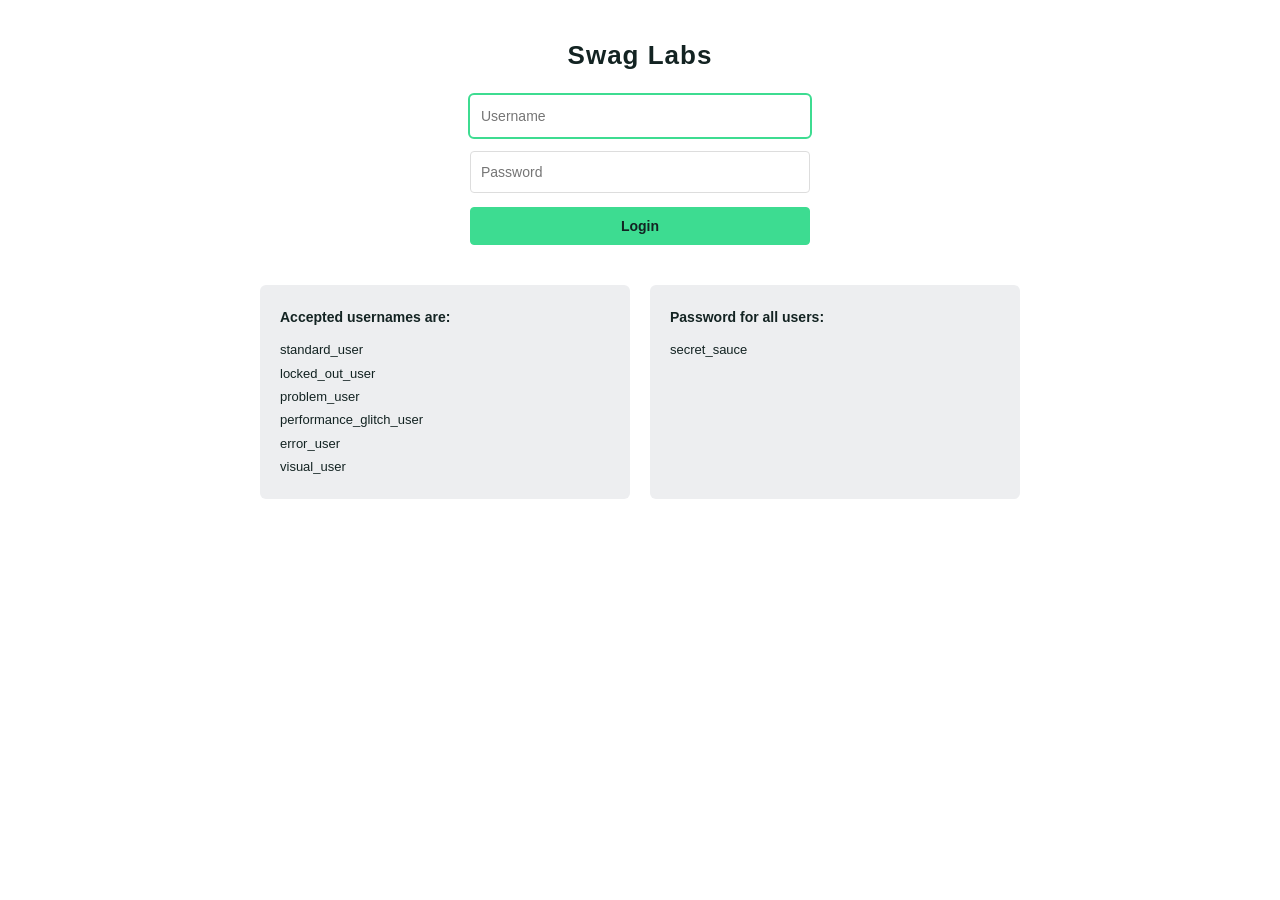
==== index.html @ f43d1763 "first commit" ====
<!DOCTYPE html>
<html lang="pt-BR">
<head>
  <meta charset="UTF-8">
  <meta name="viewport" content="width=device-width, initial-scale=1.0">
  <title>Swag Labs</title>
  <link rel="stylesheet" href="css/style.css">
</head>
<body>
  <div class="login_container">
    <div class="login_logo">Swag Labs</div>

    <div class="login_wrapper">
      <form class="login-box" id="login-form" novalidate>
        <input type="text" class="form_input" id="user-name" data-test="username"
               placeholder="Username" autocomplete="username" autofocus>
        <input type="password" class="form_input" id="password" data-test="password"
               placeholder="Password" autocomplete="current-password">

        <div class="error-message-container" data-test="error-container">
          <span data-test="error" id="error-text"></span>
          <button type="button" class="error-button" data-test="error-button" id="error-close" aria-label="Close">&times;</button>
        </div>

        <input type="submit" class="btn btn_action" id="login-button" data-test="login-button" value="Login">
      </form>
    </div>

    <div class="login_credentials_wrap">
      <div class="login_credentials" data-test="login-credentials">
        <h4>Accepted usernames are:</h4>
        standard_user<br>
        locked_out_user<br>
        problem_user<br>
        performance_glitch_user<br>
        error_user<br>
        visual_user
      </div>
      <div class="login_password" data-test="login-password">
        <h4>Password for all users:</h4>
        secret_sauce
      </div>
    </div>
  </div>

  <script src="js/data.js" defer></script>
  <script src="js/store.js" defer></script>
  <script src="js/pages/login.js" defer></script>
</body>
</html>
---- css/style.css ----
/* ===== Reset básico ===== */
* { margin: 0; padding: 0; box-sizing: border-box; }

:root {
  --green: #3ddc91;
  --red: #e2231a;
  --dark: #132322;
  --gray: #484c55;
  --light-gray: #edeef0;
  --white: #ffffff;
  --font: 'DM Sans', 'Segoe UI', Arial, sans-serif;
}

body {
  font-family: var(--font);
  color: var(--dark);
  background: var(--white);
  font-size: 14px;
}

button { font-family: var(--font); cursor: pointer; }
a { color: inherit; }

/* ===== Botões ===== */
.btn {
  border: 1px solid var(--dark);
  border-radius: 4px;
  background: var(--white);
  color: var(--dark);
  font-size: 14px;
  font-weight: 500;
  padding: 10px 16px;
  transition: all .15s ease;
}
.btn:hover { filter: brightness(.95); }
a.btn { text-decoration: none; display: inline-block; text-align: center; }
.btn_complete { max-width: 240px; width: 100%; }
.cart_empty { padding: 20px 0; color: #888; }
.btn_small { padding: 8px 14px; font-size: 13px; }
.btn_inventory { width: 100%; }
.btn_secondary { color: var(--red); border-color: var(--red); }
.btn_primary { background: var(--green); border-color: var(--green); color: var(--dark); font-weight: 700; }
.btn_action { background: var(--green); border-color: var(--green); color: var(--dark); font-weight: 700; width: 100%; }
.btn_back { background: var(--white); }

/* ===== Página de Login ===== */
.login_container {
  min-height: 100vh;
  display: flex;
  flex-direction: column;
  align-items: center;
  background: var(--white);
}
.login_logo {
  font-size: 26px;
  font-weight: 700;
  letter-spacing: 1px;
  margin: 40px 0 24px;
}
.login_wrapper {
  width: 100%;
  max-width: 380px;
  padding: 0 20px;
}
.login-box {
  display: flex;
  flex-direction: column;
  gap: 14px;
}
.form_input {
  width: 100%;
  padding: 12px 10px;
  border: 1px solid #ddd;
  border-radius: 4px;
  font-size: 14px;
  font-family: var(--font);
}
.form_input:focus { outline: 2px solid var(--green); border-color: transparent; }
.form_input.input_error { border: 2px solid var(--red); }

.error-message-container {
  display: none;
  background: var(--red);
  color: var(--white);
  border-radius: 4px;
  padding: 10px 34px 10px 12px;
  position: relative;
  font-size: 13px;
}
.error-message-container.visible { display: block; }
.error-button {
  position: absolute;
  top: 50%; right: 8px;
  transform: translateY(-50%);
  background: none; border: none;
  color: var(--white);
  font-size: 16px;
}

.login_credentials_wrap {
  display: flex;
  flex-wrap: wrap;
  gap: 20px;
  margin: 40px auto 0;
  max-width: 800px;
  width: 100%;
  padding: 0 20px 40px;
}
.login_credentials, .login_password {
  flex: 1 1 300px;
  background: var(--light-gray);
  border-radius: 6px;
  padding: 20px;
  font-size: 13px;
  line-height: 1.8;
}
.login_credentials h4, .login_password h4 { margin-bottom: 8px; font-size: 14px; }

/* ===== Cabeçalho ===== */
.primary_header {
  display: flex;
  align-items: center;
  justify-content: space-between;
  background: var(--white);
  border-bottom: 1px solid #ddd;
  padding: 12px 20px;
  position: relative;
}
.header_label { display: flex; align-items: center; gap: 16px; }
.app_logo { font-size: 20px; font-weight: 700; letter-spacing: 1px; }
.bm-burger-button {
  background: none; border: none;
  font-size: 22px;
  line-height: 1;
}
.shopping_cart_link {
  text-decoration: none;
  font-size: 22px;
  position: relative;
  display: inline-block;
}
.shopping_cart_badge {
  position: absolute;
  top: -6px; right: -10px;
  background: var(--red);
  color: var(--white);
  border-radius: 50%;
  width: 20px; height: 20px;
  font-size: 11px;
  font-weight: 700;
  align-items: center;
  justify-content: center;
  display: inline-flex;
}

.header_secondary_container {
  display: flex;
  align-items: center;
  justify-content: space-between;
  background: var(--light-gray);
  padding: 14px 20px;
}
.title { font-size: 18px; font-weight: 700; }

/* ===== Menu lateral ===== */
.bm-menu {
  position: fixed;
  top: 0; left: -280px;
  width: 260px; height: 100vh;
  background: var(--white);
  box-shadow: 2px 0 12px rgba(0,0,0,.2);
  z-index: 100;
  transition: left .25s ease;
  padding: 60px 0 0;
  display: flex;
  flex-direction: column;
}
.bm-menu.open { left: 0; }
.bm-menu a {
  padding: 14px 24px;
  text-decoration: none;
  font-size: 15px;
  color: var(--gray);
}
.bm-menu a:hover { background: var(--light-gray); }
.bm-cross-button {
  position: absolute;
  top: 14px; right: 14px;
  background: none; border: none;
  font-size: 24px;
  color: var(--gray);
}
.bm-overlay {
  display: none;
  position: fixed;
  inset: 0;
  background: rgba(0,0,0,.3);
  z-index: 99;
}
.bm-overlay.open { display: block; }

/* ===== Inventário ===== */
.inventory_container { max-width: 1060px; margin: 0 auto; padding: 20px; }
.inventory_list {
  display: grid;
  grid-template-columns: repeat(auto-fill, minmax(300px, 1fr));
  gap: 20px;
}
.inventory_item {
  border: 1px solid #eee;
  border-radius: 8px;
  padding: 16px;
  display: flex;
  flex-direction: column;
  gap: 10px;
  transition: box-shadow .15s;
}
.inventory_item:hover { box-shadow: 0 4px 14px rgba(0,0,0,.08); }
.inventory_item_img img { width: 100%; height: 180px; object-fit: contain; }
.inventory_item_name {
  font-size: 16px;
  font-weight: 700;
  color: #18583a;
  text-decoration: none;
}
.inventory_item_name:hover { text-decoration: underline; }
.inventory_item_desc { color: var(--gray); font-size: 13px; line-height: 1.5; flex: 1; }
.inventory_item_price { font-size: 18px; font-weight: 700; }
.pricebar {
  display: flex;
  align-items: center;
  justify-content: space-between;
  gap: 10px;
}
.pricebar .btn { width: auto; }

.product_sort_container {
  border: 1px solid #ccc;
  border-radius: 4px;
  padding: 8px 10px;
  font-family: var(--font);
  font-size: 13px;
  background: var(--white);
}

/* ===== Detalhe do item ===== */
.inventory_details {
  max-width: 900px;
  margin: 20px auto;
  padding: 0 20px;
  display: flex;
  gap: 40px;
  flex-wrap: wrap;
}
.inventory_details_img img { width: 300px; max-width: 100%; }
.inventory_details_desc_container { flex: 1; min-width: 260px; display: flex; flex-direction: column; gap: 14px; }
.inventory_details_name { font-size: 22px; font-weight: 700; color: #18583a; }
.inventory_details_price { font-size: 22px; font-weight: 700; }

/* ===== Carrinho / Checkout ===== */
.cart_contents_container, .checkout_container {
  max-width: 800px;
  margin: 0 auto;
  padding: 20px;
}
.cart_quantity_label, .cart_desc_label {
  display: inline-block;
  font-weight: 700;
  color: var(--gray);
  padding: 10px 0;
}
.cart_quantity_label { width: 60px; }
.cart_item {
  display: flex;
  gap: 20px;
  border-bottom: 1px solid #eee;
  padding: 18px 0;
}
.cart_quantity {
  width: 40px; height: 40px;
  border: 1px solid #ccc;
  border-radius: 4px;
  display: flex;
  align-items: center;
  justify-content: center;
  font-weight: 700;
  flex-shrink: 0;
}
.cart_item_label { flex: 1; display: flex; flex-direction: column; gap: 8px; }
.item_pricebar { display: flex; align-items: center; justify-content: space-between; }

.cart_footer {
  display: flex;
  flex-direction: column;
  gap: 12px;
  margin-top: 24px;
  max-width: 320px;
  margin-left: auto;
}

.checkout_info { display: flex; flex-direction: column; gap: 14px; max-width: 400px; }

.summary_info { margin-top: 20px; display: flex; flex-direction: column; gap: 6px; }
.summary_info_label { font-weight: 700; margin-top: 12px; }
.summary_value_label { color: var(--gray); }
.summary_subtotal_label, .summary_tax_label { color: var(--gray); }
.summary_total_label { font-size: 16px; font-weight: 700; margin: 8px 0; }

/* ===== Pedido concluído ===== */
.checkout_complete_container {
  max-width: 600px;
  margin: 40px auto;
  padding: 0 20px;
  text-align: center;
  display: flex;
  flex-direction: column;
  align-items: center;
  gap: 18px;
}
.pony_express { width: 120px; }
.complete-header { font-size: 22px; font-weight: 700; }
.complete-text { color: var(--gray); line-height: 1.6; }

/* ===== Rodapé ===== */
.footer {
  margin-top: 60px;
  background: var(--light-gray);
  padding: 30px 20px;
  text-align: center;
}
.social {
  list-style: none;
  display: flex;
  gap: 20px;
  justify-content: center;
  margin-bottom: 14px;
}
.social a { color: var(--gray); text-decoration: none; font-weight: 500; }
.social a:hover { text-decoration: underline; }
.footer_copy { color: var(--gray); font-size: 12px; }

/* ===== Responsivo ===== */
@media (max-width: 600px) {
  .inventory_details { flex-direction: column; }
  .cart_footer { max-width: 100%; }
}
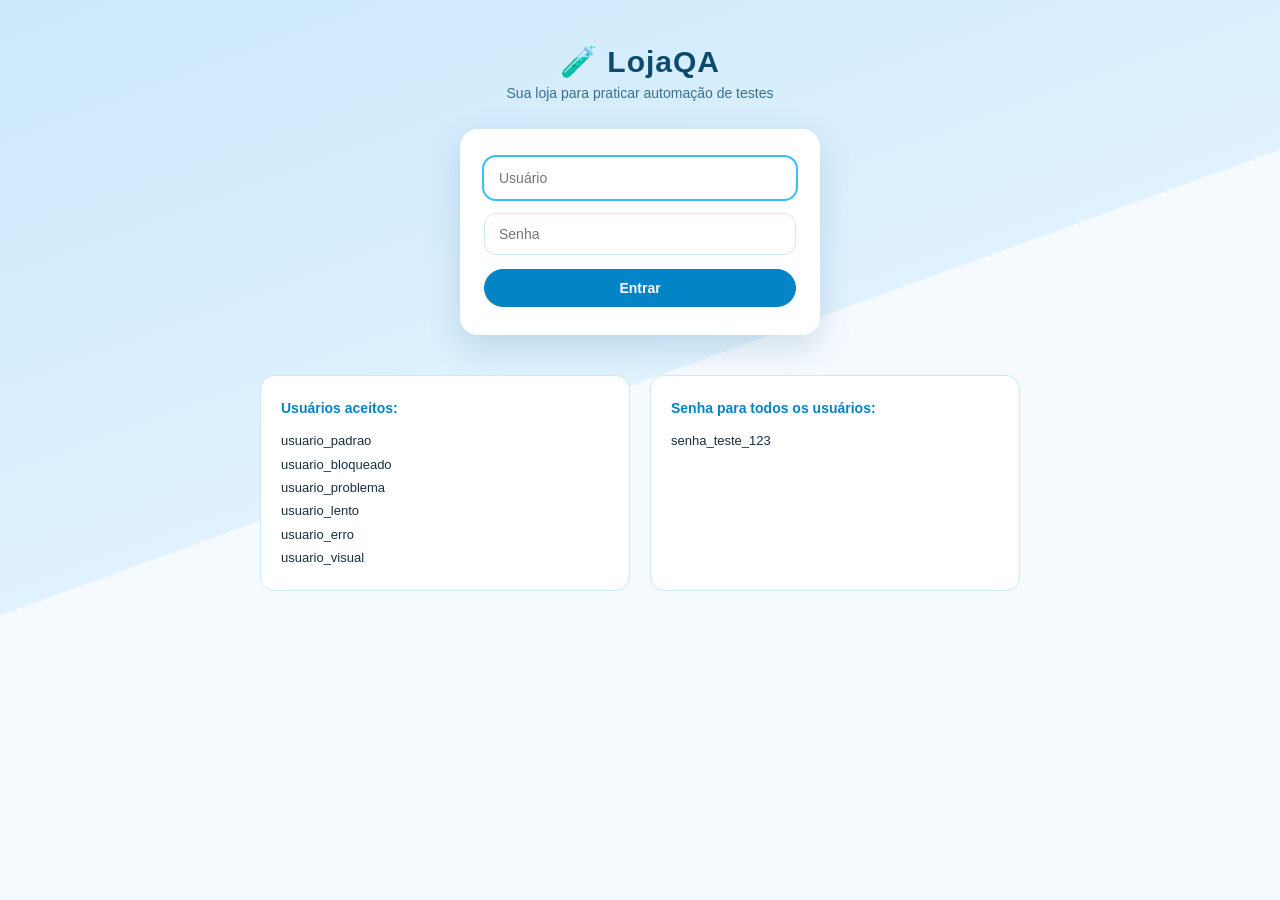
==== commit a58446f9: "feat: update checkout process with error messages in Portuguese and add order summary - Translated e" ====
--- a/index.html
+++ b/index.html
@@ -3,42 +3,43 @@
 <head>
   <meta charset="UTF-8">
   <meta name="viewport" content="width=device-width, initial-scale=1.0">
-  <title>Swag Labs</title>
+  <title>LojaQA</title>
   <link rel="stylesheet" href="css/style.css">
 </head>
 <body>
   <div class="login_container">
-    <div class="login_logo">Swag Labs</div>
+    <div class="login_logo">🧪 LojaQA</div>
+    <p class="login_tagline">Sua loja para praticar automação de testes</p>
 
     <div class="login_wrapper">
-      <form class="login-box" id="login-form" novalidate>
-        <input type="text" class="form_input" id="user-name" data-test="username"
-               placeholder="Username" autocomplete="username" autofocus>
-        <input type="password" class="form_input" id="password" data-test="password"
-               placeholder="Password" autocomplete="current-password">
+      <form class="login-box" id="form-login" data-test="form-login" novalidate>
+        <input type="text" class="form_input" id="campo-usuario" data-test="campo-usuario"
+               placeholder="Usuário" autocomplete="username" autofocus>
+        <input type="password" class="form_input" id="campo-senha" data-test="campo-senha"
+               placeholder="Senha" autocomplete="current-password">
 
-        <div class="error-message-container" data-test="error-container">
-          <span data-test="error" id="error-text"></span>
-          <button type="button" class="error-button" data-test="error-button" id="error-close" aria-label="Close">&times;</button>
+        <div class="error-message-container" id="container-erro" data-test="container-erro">
+          <span id="texto-erro" data-test="texto-erro"></span>
+          <button type="button" class="error-button" id="botao-fechar-erro" data-test="botao-fechar-erro" aria-label="Fechar">&times;</button>
         </div>
 
-        <input type="submit" class="btn btn_action" id="login-button" data-test="login-button" value="Login">
+        <input type="submit" class="btn btn_action" id="botao-entrar" data-test="botao-entrar" value="Entrar">
       </form>
     </div>
 
     <div class="login_credentials_wrap">
-      <div class="login_credentials" data-test="login-credentials">
-        <h4>Accepted usernames are:</h4>
-        standard_user<br>
-        locked_out_user<br>
-        problem_user<br>
-        performance_glitch_user<br>
-        error_user<br>
-        visual_user
+      <div class="login_credentials" id="credenciais-login" data-test="credenciais-login">
+        <h4>Usuários aceitos:</h4>
+        usuario_padrao<br>
+        usuario_bloqueado<br>
+        usuario_problema<br>
+        usuario_lento<br>
+        usuario_erro<br>
+        usuario_visual
       </div>
-      <div class="login_password" data-test="login-password">
-        <h4>Password for all users:</h4>
-        secret_sauce
+      <div class="login_password" id="senha-login" data-test="senha-login">
+        <h4>Senha para todos os usuários:</h4>
+        senha_teste_123
       </div>
     </div>
   </div>
--- a/css/style.css
+++ b/css/style.css
@@ -2,46 +2,63 @@
 * { margin: 0; padding: 0; box-sizing: border-box; }
 
 :root {
-  --green: #3ddc91;
-  --red: #e2231a;
-  --dark: #132322;
-  --gray: #484c55;
-  --light-gray: #edeef0;
-  --white: #ffffff;
-  --font: 'DM Sans', 'Segoe UI', Arial, sans-serif;
+  --azul-escuro: #0c4a6e;
+  --azul: #0284c7;
+  --azul-claro: #38bdf8;
+  --azul-suave: #e0f2fe;
+  --azul-borda: #cde8fa;
+  --ambar: #f59e0b;
+  --vermelho: #dc2626;
+  --escuro: #16303f;
+  --cinza: #52626e;
+  --cinza-claro: #eef6fc;
+  --fundo: #f5faff;
+  --branco: #ffffff;
+  --fonte: 'Segoe UI', 'DM Sans', Arial, sans-serif;
 }
 
 body {
-  font-family: var(--font);
-  color: var(--dark);
-  background: var(--white);
+  font-family: var(--fonte);
+  color: var(--escuro);
+  background: var(--fundo);
   font-size: 14px;
-}
-
-button { font-family: var(--font); cursor: pointer; }
+  /* Footer fixo na base: o body vira uma coluna da altura da tela
+     e o footer é empurrado para o fim (margin-top: auto) */
+  min-height: 100vh;
+  display: flex;
+  flex-direction: column;
+}
+
+button { font-family: var(--fonte); cursor: pointer; }
 a { color: inherit; }
 
-/* ===== Botões ===== */
+/* ===== Botões (formato pílula) ===== */
 .btn {
-  border: 1px solid var(--dark);
-  border-radius: 4px;
-  background: var(--white);
-  color: var(--dark);
+  border: 1px solid var(--azul);
+  border-radius: 999px;
+  background: var(--branco);
+  color: var(--azul);
   font-size: 14px;
-  font-weight: 500;
-  padding: 10px 16px;
+  font-weight: 600;
+  padding: 10px 18px;
   transition: all .15s ease;
 }
-.btn:hover { filter: brightness(.95); }
+.btn:hover { filter: brightness(.95); transform: translateY(-1px); }
 a.btn { text-decoration: none; display: inline-block; text-align: center; }
-.btn_complete { max-width: 240px; width: 100%; }
-.cart_empty { padding: 20px 0; color: #888; }
-.btn_small { padding: 8px 14px; font-size: 13px; }
+.btn_complete { max-width: 260px; width: 100%; }
+.cart_empty { padding: 20px 0; color: #7d95a5; }
+.btn_small { padding: 8px 16px; font-size: 13px; }
 .btn_inventory { width: 100%; }
-.btn_secondary { color: var(--red); border-color: var(--red); }
-.btn_primary { background: var(--green); border-color: var(--green); color: var(--dark); font-weight: 700; }
-.btn_action { background: var(--green); border-color: var(--green); color: var(--dark); font-weight: 700; width: 100%; }
-.btn_back { background: var(--white); }
+.btn_secondary { color: var(--vermelho); border-color: var(--vermelho); }
+.btn_primary,
+.btn_action {
+  background: var(--azul);
+  border-color: var(--azul);
+  color: var(--branco);
+  font-weight: 700;
+}
+.btn_action { width: 100%; }
+.btn_back { background: var(--branco); }
 
 /* ===== Página de Login ===== */
 .login_container {
@@ -49,40 +66,50 @@
   display: flex;
   flex-direction: column;
   align-items: center;
-  background: var(--white);
+  background: linear-gradient(160deg, #cbe8fb 0%, var(--azul-suave) 45%, var(--fundo) 45.1%);
 }
 .login_logo {
-  font-size: 26px;
-  font-weight: 700;
+  font-size: 30px;
+  font-weight: 800;
   letter-spacing: 1px;
-  margin: 40px 0 24px;
+  margin: 44px 0 6px;
+  color: var(--azul-escuro);
+}
+.login_tagline {
+  color: #35708f;
+  margin-bottom: 28px;
+  font-size: 14px;
 }
 .login_wrapper {
   width: 100%;
-  max-width: 380px;
+  max-width: 400px;
   padding: 0 20px;
 }
 .login-box {
   display: flex;
   flex-direction: column;
   gap: 14px;
+  background: var(--branco);
+  border-radius: 18px;
+  padding: 28px 24px;
+  box-shadow: 0 12px 34px rgba(12, 74, 110, .16);
 }
 .form_input {
   width: 100%;
-  padding: 12px 10px;
-  border: 1px solid #ddd;
-  border-radius: 4px;
+  padding: 12px 14px;
+  border: 1px solid var(--azul-borda);
+  border-radius: 12px;
   font-size: 14px;
-  font-family: var(--font);
-}
-.form_input:focus { outline: 2px solid var(--green); border-color: transparent; }
-.form_input.input_error { border: 2px solid var(--red); }
+  font-family: var(--fonte);
+}
+.form_input:focus { outline: 2px solid var(--azul-claro); border-color: transparent; }
+.form_input.input_error { border: 2px solid var(--vermelho); }
 
 .error-message-container {
   display: none;
-  background: var(--red);
-  color: var(--white);
-  border-radius: 4px;
+  background: var(--vermelho);
+  color: var(--branco);
+  border-radius: 12px;
   padding: 10px 34px 10px 12px;
   position: relative;
   font-size: 13px;
@@ -93,7 +120,7 @@
   top: 50%; right: 8px;
   transform: translateY(-50%);
   background: none; border: none;
-  color: var(--white);
+  color: var(--branco);
   font-size: 16px;
 }
 
@@ -108,30 +135,33 @@
 }
 .login_credentials, .login_password {
   flex: 1 1 300px;
-  background: var(--light-gray);
-  border-radius: 6px;
+  background: var(--branco);
+  border: 1px solid var(--azul-borda);
+  border-radius: 14px;
   padding: 20px;
   font-size: 13px;
   line-height: 1.8;
 }
-.login_credentials h4, .login_password h4 { margin-bottom: 8px; font-size: 14px; }
-
-/* ===== Cabeçalho ===== */
+.login_credentials h4, .login_password h4 { margin-bottom: 8px; font-size: 14px; color: var(--azul); }
+
+/* ===== Cabeçalho (claro) ===== */
 .primary_header {
   display: flex;
   align-items: center;
   justify-content: space-between;
-  background: var(--white);
-  border-bottom: 1px solid #ddd;
-  padding: 12px 20px;
+  background: linear-gradient(135deg, #d8eefc, var(--azul-suave));
+  color: var(--azul-escuro);
+  border-bottom: 1px solid var(--azul-borda);
+  padding: 14px 20px;
   position: relative;
 }
 .header_label { display: flex; align-items: center; gap: 16px; }
-.app_logo { font-size: 20px; font-weight: 700; letter-spacing: 1px; }
+.app_logo { font-size: 20px; font-weight: 800; letter-spacing: .5px; }
 .bm-burger-button {
   background: none; border: none;
   font-size: 22px;
   line-height: 1;
+  color: var(--azul-escuro);
 }
 .shopping_cart_link {
   text-decoration: none;
@@ -142,12 +172,12 @@
 .shopping_cart_badge {
   position: absolute;
   top: -6px; right: -10px;
-  background: var(--red);
-  color: var(--white);
+  background: var(--ambar);
+  color: var(--escuro);
   border-radius: 50%;
   width: 20px; height: 20px;
   font-size: 11px;
-  font-weight: 700;
+  font-weight: 800;
   align-items: center;
   justify-content: center;
   display: inline-flex;
@@ -157,18 +187,19 @@
   display: flex;
   align-items: center;
   justify-content: space-between;
-  background: var(--light-gray);
+  background: var(--branco);
+  border-bottom: 2px solid var(--cinza-claro);
   padding: 14px 20px;
 }
-.title { font-size: 18px; font-weight: 700; }
+.title { font-size: 18px; font-weight: 800; color: var(--azul); }
 
 /* ===== Menu lateral ===== */
 .bm-menu {
   position: fixed;
   top: 0; left: -280px;
   width: 260px; height: 100vh;
-  background: var(--white);
-  box-shadow: 2px 0 12px rgba(0,0,0,.2);
+  background: var(--branco);
+  box-shadow: 2px 0 12px rgba(12, 74, 110, .25);
   z-index: 100;
   transition: left .25s ease;
   padding: 60px 0 0;
@@ -180,52 +211,74 @@
   padding: 14px 24px;
   text-decoration: none;
   font-size: 15px;
-  color: var(--gray);
-}
-.bm-menu a:hover { background: var(--light-gray); }
+  color: var(--cinza);
+}
+.bm-menu a:hover { background: var(--cinza-claro); color: var(--azul); }
 .bm-cross-button {
   position: absolute;
   top: 14px; right: 14px;
   background: none; border: none;
   font-size: 24px;
-  color: var(--gray);
+  color: var(--cinza);
 }
 .bm-overlay {
   display: none;
   position: fixed;
   inset: 0;
-  background: rgba(0,0,0,.3);
+  background: rgba(12, 74, 110, .35);
   z-index: 99;
 }
 .bm-overlay.open { display: block; }
 
+/* Containers principais centralizados */
+main { width: 100%; margin-bottom: 40px; }
+
+/* ===== Banner de boas-vindas ===== */
+.hero_banner {
+  max-width: 1020px;
+  margin: 20px auto 0;
+  padding: 26px 28px;
+  width: calc(100% - 40px);
+  background: linear-gradient(120deg, var(--azul), var(--azul-claro));
+  color: var(--branco);
+  border-radius: 18px;
+}
+.hero_banner h1 { font-size: 22px; margin-bottom: 6px; }
+.hero_banner p { font-size: 14px; opacity: .95; }
+
 /* ===== Inventário ===== */
-.inventory_container { max-width: 1060px; margin: 0 auto; padding: 20px; }
+.inventory_container { max-width: 1060px; margin: 0 auto 40px; padding: 24px 20px; }
 .inventory_list {
   display: grid;
-  grid-template-columns: repeat(auto-fill, minmax(300px, 1fr));
+  grid-template-columns: repeat(auto-fill, minmax(280px, 1fr));
   gap: 20px;
 }
 .inventory_item {
-  border: 1px solid #eee;
-  border-radius: 8px;
+  background: var(--branco);
+  border: 1px solid var(--azul-borda);
+  border-radius: 16px;
   padding: 16px;
   display: flex;
   flex-direction: column;
   gap: 10px;
-  transition: box-shadow .15s;
-}
-.inventory_item:hover { box-shadow: 0 4px 14px rgba(0,0,0,.08); }
-.inventory_item_img img { width: 100%; height: 180px; object-fit: contain; }
+  transition: box-shadow .15s, transform .15s;
+}
+.inventory_item:hover { box-shadow: 0 8px 22px rgba(12, 74, 110, .14); transform: translateY(-2px); }
+.inventory_item_img img {
+  width: 100%; height: 170px;
+  object-fit: contain;
+  background: #eef7ff;
+  border-radius: 12px;
+}
 .inventory_item_name {
   font-size: 16px;
   font-weight: 700;
-  color: #18583a;
+  color: var(--azul);
   text-decoration: none;
 }
 .inventory_item_name:hover { text-decoration: underline; }
-.inventory_item_desc { color: var(--gray); font-size: 13px; line-height: 1.5; flex: 1; }
-.inventory_item_price { font-size: 18px; font-weight: 700; }
+.inventory_item_desc { color: var(--cinza); font-size: 13px; line-height: 1.5; flex: 1; }
+.inventory_item_price { font-size: 18px; font-weight: 800; }
 .pricebar {
   display: flex;
   align-items: center;
@@ -235,51 +288,62 @@
 .pricebar .btn { width: auto; }
 
 .product_sort_container {
-  border: 1px solid #ccc;
-  border-radius: 4px;
-  padding: 8px 10px;
-  font-family: var(--font);
+  border: 1px solid var(--azul-borda);
+  border-radius: 999px;
+  padding: 8px 14px;
+  font-family: var(--fonte);
   font-size: 13px;
-  background: var(--white);
+  background: var(--branco);
 }
 
 /* ===== Detalhe do item ===== */
 .inventory_details {
+  width: 100%;
   max-width: 900px;
-  margin: 20px auto;
+  margin: 24px auto 40px;
   padding: 0 20px;
   display: flex;
   gap: 40px;
   flex-wrap: wrap;
 }
-.inventory_details_img img { width: 300px; max-width: 100%; }
+.inventory_details_img img {
+  width: 300px; max-width: 100%;
+  background: #eef7ff;
+  border: 1px solid var(--azul-borda);
+  border-radius: 16px;
+  padding: 12px;
+}
 .inventory_details_desc_container { flex: 1; min-width: 260px; display: flex; flex-direction: column; gap: 14px; }
-.inventory_details_name { font-size: 22px; font-weight: 700; color: #18583a; }
-.inventory_details_price { font-size: 22px; font-weight: 700; }
+.inventory_details_name { font-size: 22px; font-weight: 800; color: var(--azul); }
+.inventory_details_price { font-size: 22px; font-weight: 800; }
 
 /* ===== Carrinho / Checkout ===== */
 .cart_contents_container, .checkout_container {
+  width: 100%;
   max-width: 800px;
-  margin: 0 auto;
-  padding: 20px;
+  margin: 0 auto 40px;
+  padding: 24px 20px;
 }
 .cart_quantity_label, .cart_desc_label {
   display: inline-block;
   font-weight: 700;
-  color: var(--gray);
+  color: var(--cinza);
   padding: 10px 0;
 }
 .cart_quantity_label { width: 60px; }
 .cart_item {
   display: flex;
   gap: 20px;
-  border-bottom: 1px solid #eee;
-  padding: 18px 0;
+  background: var(--branco);
+  border: 1px solid var(--azul-borda);
+  border-radius: 14px;
+  padding: 18px;
+  margin-bottom: 12px;
 }
 .cart_quantity {
   width: 40px; height: 40px;
-  border: 1px solid #ccc;
-  border-radius: 4px;
+  border: 1px solid var(--azul-borda);
+  border-radius: 10px;
   display: flex;
   align-items: center;
   justify-content: center;
@@ -293,21 +357,36 @@
   display: flex;
   flex-direction: column;
   gap: 12px;
-  margin-top: 24px;
   max-width: 320px;
-  margin-left: auto;
-}
-
-.checkout_info { display: flex; flex-direction: column; gap: 14px; max-width: 400px; }
-
-.summary_info { margin-top: 20px; display: flex; flex-direction: column; gap: 6px; }
-.summary_info_label { font-weight: 700; margin-top: 12px; }
-.summary_value_label { color: var(--gray); }
-.summary_subtotal_label, .summary_tax_label { color: var(--gray); }
-.summary_total_label { font-size: 16px; font-weight: 700; margin: 8px 0; }
+  margin: 24px auto 0; /* centralizado */
+}
+
+.checkout_info {
+  display: flex;
+  flex-direction: column;
+  gap: 14px;
+  max-width: 400px;
+  margin: 0 auto; /* centralizado */
+}
+
+.summary_info {
+  margin-top: 20px;
+  background: var(--branco);
+  border: 1px solid var(--azul-borda);
+  border-radius: 14px;
+  padding: 20px;
+  display: flex;
+  flex-direction: column;
+  gap: 6px;
+}
+.summary_info_label { font-weight: 700; margin-top: 12px; color: var(--azul); }
+.summary_value_label { color: var(--cinza); }
+.summary_subtotal_label, .summary_tax_label { color: var(--cinza); }
+.summary_total_label { font-size: 16px; font-weight: 800; margin: 8px 0; }
 
 /* ===== Pedido concluído ===== */
 .checkout_complete_container {
+  width: 100%;
   max-width: 600px;
   margin: 40px auto;
   padding: 0 20px;
@@ -318,13 +397,139 @@
   gap: 18px;
 }
 .pony_express { width: 120px; }
-.complete-header { font-size: 22px; font-weight: 700; }
-.complete-text { color: var(--gray); line-height: 1.6; }
-
-/* ===== Rodapé ===== */
+.complete-header { font-size: 22px; font-weight: 800; color: var(--azul); }
+.complete-text { color: var(--cinza); line-height: 1.6; }
+
+/* ===== Página Sobre ===== */
+.sobre_container {
+  width: 100%;
+  max-width: 760px;
+  margin: 24px auto 40px;
+  padding: 0 20px;
+}
+.sobre_card {
+  background: var(--branco);
+  border: 1px solid var(--azul-borda);
+  border-radius: 16px;
+  padding: 30px;
+  margin-bottom: 20px;
+  line-height: 1.7;
+}
+.sobre_card h2 { color: var(--azul); font-size: 18px; margin-bottom: 12px; }
+.sobre_card p { color: var(--cinza); margin-bottom: 10px; }
+.sobre_card ul { color: var(--cinza); padding-left: 22px; }
+.sobre_card li { margin-bottom: 6px; }
+
+/* ===== Nota Fiscal ===== */
+.nf_body { background: var(--cinza-claro); }
+.nf_container {
+  width: 100%;
+  max-width: 760px;
+  margin: 30px auto;
+  padding: 0 20px;
+}
+.nf_documento {
+  position: relative;
+  background: var(--branco);
+  border: 1px solid var(--azul-borda);
+  border-radius: 6px;
+  padding: 34px;
+  overflow: hidden;
+}
+.nf_marca_dagua {
+  position: absolute;
+  inset: 0;
+  display: flex;
+  align-items: center;
+  justify-content: center;
+  font-size: 56px;
+  font-weight: 900;
+  color: rgba(2, 132, 199, .07);
+  transform: rotate(-24deg);
+  pointer-events: none;
+  white-space: nowrap;
+}
+.nf_cabecalho {
+  display: flex;
+  justify-content: space-between;
+  gap: 20px;
+  flex-wrap: wrap;
+  border-bottom: 2px solid var(--escuro);
+  padding-bottom: 18px;
+  margin-bottom: 18px;
+}
+.nf_logo { font-size: 22px; font-weight: 800; color: var(--azul); margin-bottom: 8px; }
+.nf_empresa { font-size: 12px; color: var(--cinza); line-height: 1.7; }
+.nf_identificacao { text-align: right; font-size: 13px; line-height: 1.8; }
+.nf_titulo { font-size: 18px; font-weight: 900; letter-spacing: 2px; }
+.nf_subtitulo { font-size: 11px; color: var(--cinza); margin-bottom: 6px; }
+.nf_destinatario {
+  border: 1px solid var(--azul-borda);
+  border-radius: 6px;
+  padding: 14px;
+  margin-bottom: 18px;
+  font-size: 13px;
+  line-height: 1.7;
+}
+.nf_destinatario h3 { font-size: 12px; text-transform: uppercase; color: var(--cinza); margin-bottom: 6px; }
+.nf_tabela {
+  width: 100%;
+  border-collapse: collapse;
+  font-size: 13px;
+  margin-bottom: 18px;
+}
+.nf_tabela th, .nf_tabela td {
+  border: 1px solid var(--azul-borda);
+  padding: 9px 12px;
+  text-align: left;
+}
+.nf_tabela th {
+  background: var(--cinza-claro);
+  font-size: 12px;
+  text-transform: uppercase;
+  color: var(--cinza);
+}
+.nf_tabela td:first-child, .nf_tabela th:first-child,
+.nf_tabela td:nth-child(3), .nf_tabela th:nth-child(3) { width: 60px; text-align: center; }
+.nf_tabela td:last-child, .nf_tabela th:last-child { width: 120px; text-align: right; }
+.nf_totais {
+  text-align: right;
+  font-size: 14px;
+  line-height: 2;
+  color: var(--cinza);
+}
+.nf_total { font-size: 18px; font-weight: 800; color: var(--escuro); }
+.nf_aviso {
+  margin-top: 22px;
+  padding-top: 14px;
+  border-top: 1px dashed var(--azul-borda);
+  font-size: 11px;
+  color: var(--cinza);
+  text-align: center;
+}
+.nf_acoes {
+  display: flex;
+  gap: 12px;
+  justify-content: center;
+  margin: 22px 0 40px;
+}
+.nf_acoes .btn { min-width: 160px; }
+
+/* ===== Impressão (Salvar como PDF) ===== */
+@media print {
+  .no-print { display: none !important; }
+  body { display: block; min-height: auto; }
+  .nf_body { background: var(--branco); }
+  .nf_container { margin: 0; max-width: none; padding: 0; }
+  .nf_documento { border: none; border-radius: 0; padding: 10mm; }
+}
+
+/* ===== Rodapé (claro) ===== */
 .footer {
-  margin-top: 60px;
-  background: var(--light-gray);
+  margin-top: auto; /* cola o rodapé na base mesmo em páginas curtas */
+  background: var(--azul-suave);
+  border-top: 1px solid var(--azul-borda);
+  color: var(--azul-escuro);
   padding: 30px 20px;
   text-align: center;
 }
@@ -335,12 +540,14 @@
   justify-content: center;
   margin-bottom: 14px;
 }
-.social a { color: var(--gray); text-decoration: none; font-weight: 500; }
-.social a:hover { text-decoration: underline; }
-.footer_copy { color: var(--gray); font-size: 12px; }
+.social a { color: var(--azul-escuro); text-decoration: none; font-weight: 600; }
+.social a:hover { color: var(--azul); text-decoration: underline; }
+.footer_copy { color: #4a7a99; font-size: 12px; }
 
 /* ===== Responsivo ===== */
 @media (max-width: 600px) {
   .inventory_details { flex-direction: column; }
   .cart_footer { max-width: 100%; }
-}
+  .nf_documento { padding: 20px; }
+  .nf_identificacao { text-align: left; }
+}
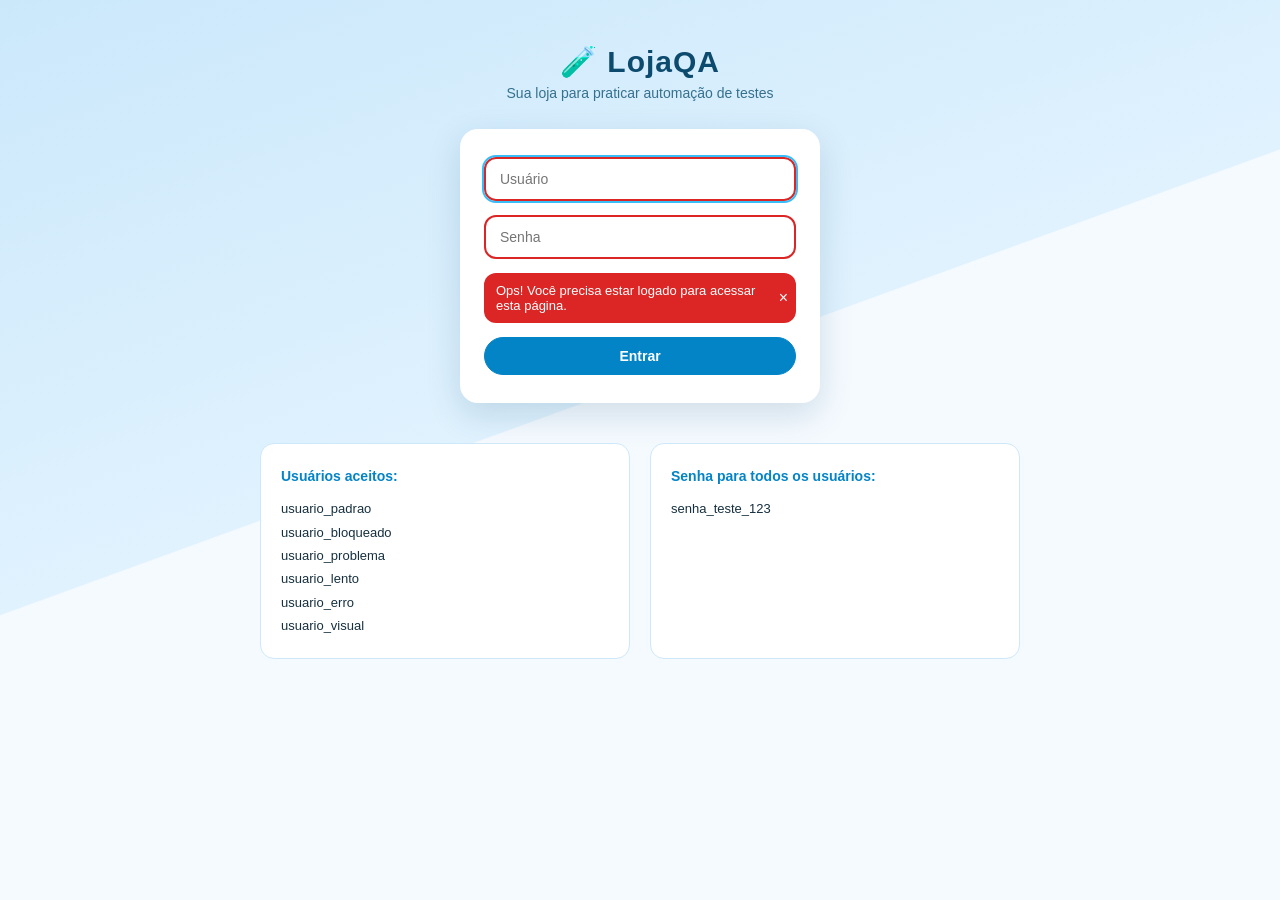
==== commit 0bc5c8b2: "Refactor application structure: rename inventory.html to index.html, create login.html, and update n" ====
--- a/index.html
+++ b/index.html
@@ -7,45 +7,67 @@
   <link rel="stylesheet" href="css/style.css">
 </head>
 <body>
-  <div class="login_container">
-    <div class="login_logo">🧪 LojaQA</div>
-    <p class="login_tagline">Sua loja para praticar automação de testes</p>
-
-    <div class="login_wrapper">
-      <form class="login-box" id="form-login" data-test="form-login" novalidate>
-        <input type="text" class="form_input" id="campo-usuario" data-test="campo-usuario"
-               placeholder="Usuário" autocomplete="username" autofocus>
-        <input type="password" class="form_input" id="campo-senha" data-test="campo-senha"
-               placeholder="Senha" autocomplete="current-password">
-
-        <div class="error-message-container" id="container-erro" data-test="container-erro">
-          <span id="texto-erro" data-test="texto-erro"></span>
-          <button type="button" class="error-button" id="botao-fechar-erro" data-test="botao-fechar-erro" aria-label="Fechar">&times;</button>
-        </div>
-
-        <input type="submit" class="btn btn_action" id="botao-entrar" data-test="botao-entrar" value="Entrar">
-      </form>
-    </div>
-
-    <div class="login_credentials_wrap">
-      <div class="login_credentials" id="credenciais-login" data-test="credenciais-login">
-        <h4>Usuários aceitos:</h4>
-        usuario_padrao<br>
-        usuario_bloqueado<br>
-        usuario_problema<br>
-        usuario_lento<br>
-        usuario_erro<br>
-        usuario_visual
+  <header>
+    <div class="primary_header">
+      <div class="header_label">
+        <button class="bm-burger-button" id="botao-menu" data-test="botao-menu" aria-label="Abrir Menu">&#9776;</button>
+        <a class="app_logo" id="link-logo" data-test="link-logo" href="index.html">🧪 LojaQA</a>
       </div>
-      <div class="login_password" id="senha-login" data-test="senha-login">
-        <h4>Senha para todos os usuários:</h4>
-        senha_teste_123
+      <div class="shopping_cart_container">
+        <a class="shopping_cart_link" id="link-carrinho" data-test="link-carrinho" href="cart.html">🛒<span class="shopping_cart_badge" id="badge-carrinho" data-test="badge-carrinho" style="display:none"></span></a>
       </div>
     </div>
-  </div>
+    <div class="header_secondary_container">
+      <span class="title" id="titulo-pagina" data-test="titulo-pagina">Produtos</span>
+      <select class="product_sort_container" id="seletor-ordenacao" data-test="seletor-ordenacao">
+        <option value="az">Nome (A a Z)</option>
+        <option value="za">Nome (Z a A)</option>
+        <option value="lohi">Preço (menor ao maior)</option>
+        <option value="hilo">Preço (maior ao menor)</option>
+      </select>
+    </div>
+    <nav class="bm-menu" id="menu-lateral" data-test="menu-lateral">
+      <button class="bm-cross-button" id="botao-fechar-menu" data-test="botao-fechar-menu" aria-label="Fechar Menu">&times;</button>
+      <a id="link-todos-itens" data-test="link-todos-itens" href="index.html">Todos os Produtos</a>
+      <a id="link-sobre" data-test="link-sobre" href="sobre.html">Sobre</a>
+      <a id="link-sair" data-test="link-sair" href="#">Sair</a>
+      <a id="link-resetar" data-test="link-resetar" href="#">Resetar Aplicação</a>
+    </nav>
+    <div class="bm-overlay" id="sobreposicao-menu"></div>
+  </header>
+
+  <section class="hero_banner" id="banner-boas-vindas" data-test="banner-boas-vindas">
+    <h1>Bem-vindo à LojaQA!</h1>
+    <p>São <strong id="contador-produtos" data-test="contador-produtos"></strong> produtos fictícios para você praticar automação de verdade.</p>
+  </section>
+
+  <main class="inventory_container" id="container-inventario" data-test="container-inventario">
+    <div class="inventory_list" id="lista-produtos" data-test="lista-produtos"></div>
+  </main>
+
+  <template id="modelo-item-produto">
+    <div class="inventory_item" data-test="item-inventario">
+      <a class="inventory_item_img link-item"><img alt=""></a>
+      <a class="inventory_item_name link-item" data-test="nome-item"></a>
+      <div class="inventory_item_desc" data-test="descricao-item"></div>
+      <div class="pricebar">
+        <div class="inventory_item_price" data-test="preco-item"></div>
+        <button class="btn btn_small"></button>
+      </div>
+    </div>
+  </template>
+
+  <footer class="footer" id="rodape" data-test="rodape">
+    <ul class="social">
+      <li><a href="https://github.com/paulovarrone" target="_blank" rel="noopener" data-test="rede-github">GitHub</a></li>
+      <li><a href="https://www.linkedin.com/in/paulovarrone" target="_blank" rel="noopener" data-test="rede-linkedin">LinkedIn</a></li>
+    </ul>
+    <div class="footer_copy" data-test="texto-rodape">© 2026 LojaQA — Projeto educacional para prática de testes de automação.</div>
+  </footer>
 
   <script src="js/data.js" defer></script>
   <script src="js/store.js" defer></script>
-  <script src="js/pages/login.js" defer></script>
+  <script src="js/ui.js" defer></script>
+  <script src="js/pages/index.js" defer></script>
 </body>
 </html>
--- a/css/style.css
+++ b/css/style.css
@@ -156,7 +156,7 @@
   position: relative;
 }
 .header_label { display: flex; align-items: center; gap: 16px; }
-.app_logo { font-size: 20px; font-weight: 800; letter-spacing: .5px; }
+.app_logo { font-size: 20px; font-weight: 800; letter-spacing: .5px; text-decoration: none; }
 .bm-burger-button {
   background: none; border: none;
   font-size: 22px;
@@ -515,6 +515,17 @@
 }
 .nf_acoes .btn { min-width: 160px; }
 
+/* ===== Defeitos visuais propositais (usuario_visual) =====
+   A classe .bugs-visuais é adicionada ao <body> pelo ui.js quando o
+   usuário logado é "usuario_visual". Útil para testes de regressão visual. */
+.bugs-visuais .app_logo { margin-left: 48px; }
+.bugs-visuais .shopping_cart_badge { top: auto; bottom: -8px; right: auto; left: -12px; }
+.bugs-visuais .inventory_item:nth-child(3n) .inventory_item_img img { transform: rotate(7deg); }
+.bugs-visuais .inventory_item:nth-child(4n) .pricebar .btn { transform: rotate(-4deg) translateY(5px); }
+.bugs-visuais .inventory_item_price { color: var(--vermelho); font-style: italic; }
+.bugs-visuais .title { letter-spacing: 5px; }
+.bugs-visuais .cart_quantity { border-radius: 50%; transform: rotate(12deg); }
+
 /* ===== Impressão (Salvar como PDF) ===== */
 @media print {
   .no-print { display: none !important; }
